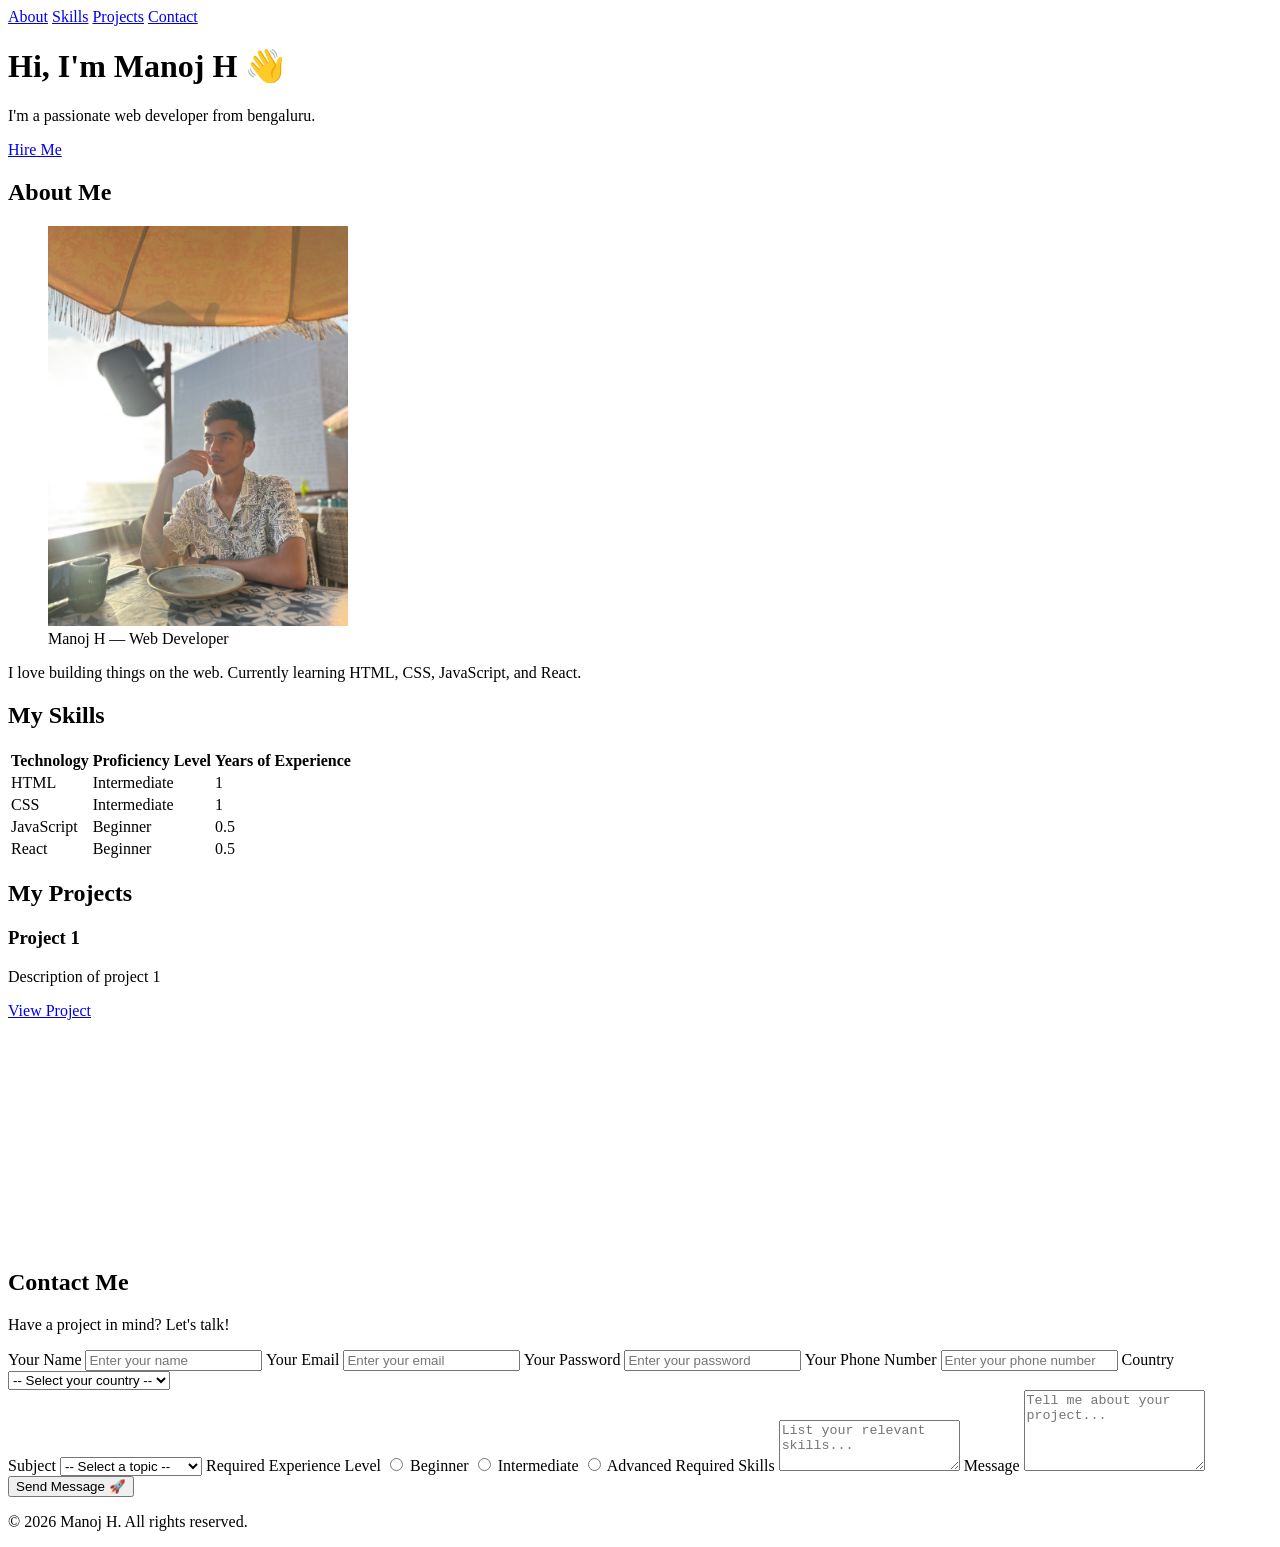
==== index.html @ 55c50599 "Day1_changes" ====
<!DOCTYPE html>
<html lang="en">
<head>
    <meta charset="UTF-8">
    <meta name="viewport" content="width=device-width, initial-scale=1.0">
    <!-- SEO Meta Tags -->
    <meta name="description" content="Full stack developer specializing in React, Node.js, and modern web technologies. Available for freelance projects and collaborations.">
    <meta name="keywords" content="Manoj, Portfolio, Web Developer, React, Node.js, JavaScript, HTML, CSS, Freelance Developer">
    <meta name="author" content="Manoj">
    <title>My Portfolio | Manoj</title>
    <!-- Open Graph Meta Tags for Social Media Sharing -->
    <meta property="og:title" content="My Portfolio | Manoj">
    <meta property="og:description" content="Full stack developer specializing in React, Node.js, and modern web technologies. Available for freelance projects and collaborations.">
    <meta property="og:image" content="Images/profile.jpg">
    <meta property="og:url" content="[Your Portfolio URL]">
    <meta property="og:type" content="website">
    <!-- Twitter Card Meta Tags -->
    <meta name="twitter:card" content="summary_large_image">
    <meta name="twitter:title" content="My Portfolio | Manoj">
    <meta name="twitter:description" content="Full stack developer specializing in React, Node.js, and modern web technologies. Available for freelance projects and collaborations.">
    <meta name="twitter:image" content="Images/profile.jpg">
    <!--Favicon-->
    <link rel="icon" type="image/png" href="Images/favicon.png" alt="Favicon">
    <title>My Portfolio | Manoj H </title>
</head>
<body> 
 
    <!-- NAVIGATION -->
    <nav>
        <a href="#about">About</a>
        <a href="#skills">Skills</a>
        <a href="#projects">Projects</a>
        <a href="#contact">Contact</a>
    </nav>
 
    <!-- HERO SECTION -->
    <header>
        <h1>Hi, I'm Manoj H 👋</h1>
        <p>I'm a passionate web developer from bengaluru.</p>
        <a href="#contact">Hire Me</a>
    </header>
 
    <!-- ABOUT SECTION -->
    <section id="about">
        <h2>About Me</h2>
        <figure class="profile-figure">
                    <img src="Images/port.jpg" alt="Manoj H profile photo" width="300">
                    <figcaption>Manoj H — Web Developer</figcaption>
                </figure>
        <p>I love building things on the web. Currently learning HTML, CSS,
           JavaScript, and React.</p>
    </section>
 
    <!-- SKILLS SECTION -->
    <section id="skills">
        <h2>My Skills</h2>
        <table>
    <thead>
        <tr>
            <th>Technology</th>
            <th>Proficiency Level</th>
            <th>Years of Experience</th>
        </tr>
    </thead>
    <tbody>
        <tr>
            <td>HTML</td>
            <td>Intermediate</td>
            <td>1</td>
        </tr>
 <tr>
            <td>CSS</td>
            <td>Intermediate</td>
            <td>1</td>
        </tr>
        <tr>
            <td>JavaScript</td>
            <td>Beginner</td>
            <td>0.5</td>
        </tr>
        <tr>
            <td>React</td>
            <td>Beginner</td>
            <td>0.5</td>
        </tr>
    </tbody>
</table>
    </section>
 
    <!-- PROJECTS SECTION -->
    <section id="projects">
        <h2>My Projects</h2>
        <div class="project-card">
            <h3>Project 1</h3>
            <p>Description of project 1</p>
            <a href="#">View Project</a>
        </div>
        <iframe width="400" height="225" src="https://www.youtube.com/embed/3LRZRSIh_KE?si=mD-ejigC3IXx15Uf" title="YouTube video player" frameborder="0" allow="accelerometer; autoplay; clipboard-write; encrypted-media; gyroscope; picture-in-picture; web-share" referrerpolicy="strict-origin-when-cross-origin" allowfullscreen></iframe>
    </section>
 
    <!-- CONTACT SECTION -->
    <section id="contact">
    <h2>Contact Me</h2>
    <p>Have a project in mind? Let's talk!</p>
 
    <section>
        <form action="#" method="POST">
            <label for="name">Your Name</label>
            <input type="text" id="name" name="name"
                   placeholder="Enter your name" required>
 
        <label for="email">Your Email</label>
        <input type="email" id="email" name="email"
               placeholder="Enter your email" required>
        <label for="password">Your Password</label>
        <input type="password" id="password" name="password" minlength="8"
               placeholder="Enter your password" required>
        <label for="phone">Your Phone Number</label>
        <input type="tel" id="phone" name="phone" minlength="10" maxlength="15"
               placeholder="Enter your phone number" required>
        <label for="country">Country</label>
        <select id="country" name="country" required>
            <option value="">-- Select your country --</option>
            <option value="india">India</option>
            <option value="usa">USA</option>
            <option value="uk">UK</option>
            <option value="canada">Canada</option>
            <option value="australia">Australia</option>
        </select>
        </section>
        
        <label for="subject">Subject</label>
        <select id="subject" name="subject">
            <option value="">-- Select a topic --</option>
            <option value="hire">I want to hire you</option>
            <option value="collab">I want to collaborate</option>
            <option value="other">Other</option>
        </select>
        <label for="experience">Required Experience Level</label>
        <label><input type="radio" name="experience" value="Beginner" required> Beginner</label>
        <label><input type="radio" name="experience" value="Intermediate" required> Intermediate</label>
        <label><input type="radio" name="experience" value="Advanced" required> Advanced</label>
        <label for="skills">Required Skills</label>
        <textarea id="skills" name="skills" rows="3"
                  placeholder="List your relevant skills..." required></textarea>
        <label for="message">Message</label>
        <textarea id="message" name="message" rows="5"
                  placeholder="Tell me about your project..." required></textarea>
 
       <button type="submit" aria-label="Submit button">Send Message 🚀</button>
    </form>
</section>
 
    <!-- FOOTER -->
    <footer>
        <p>&copy; 2026 Manoj H. All rights reserved.</p>
    </footer>
 
</body>
</html>
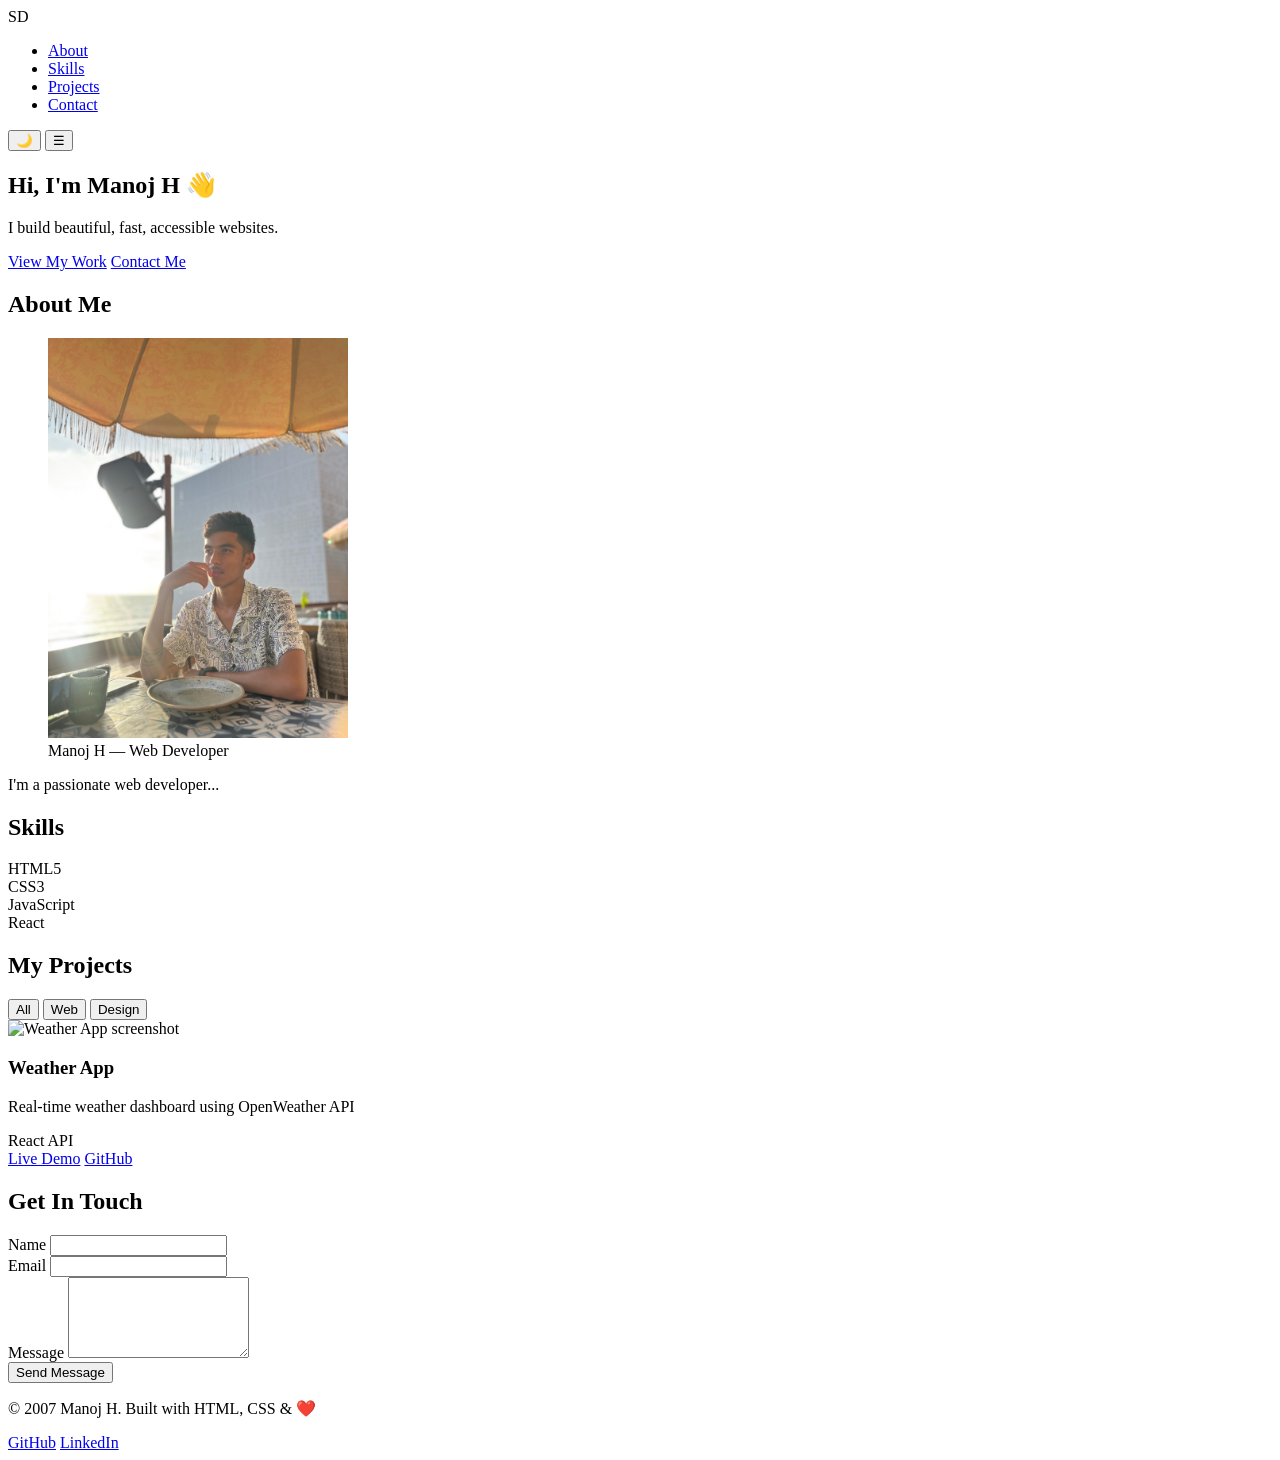
==== commit efe53255: "Day2_changes" ====
--- a/index.html
+++ b/index.html
@@ -3,158 +3,141 @@
 <head>
     <meta charset="UTF-8">
     <meta name="viewport" content="width=device-width, initial-scale=1.0">
-    <!-- SEO Meta Tags -->
-    <meta name="description" content="Full stack developer specializing in React, Node.js, and modern web technologies. Available for freelance projects and collaborations.">
-    <meta name="keywords" content="Manoj, Portfolio, Web Developer, React, Node.js, JavaScript, HTML, CSS, Freelance Developer">
-    <meta name="author" content="Manoj">
-    <title>My Portfolio | Manoj</title>
-    <!-- Open Graph Meta Tags for Social Media Sharing -->
-    <meta property="og:title" content="My Portfolio | Manoj">
-    <meta property="og:description" content="Full stack developer specializing in React, Node.js, and modern web technologies. Available for freelance projects and collaborations.">
-    <meta property="og:image" content="Images/profile.jpg">
-    <meta property="og:url" content="[Your Portfolio URL]">
-    <meta property="og:type" content="website">
-    <!-- Twitter Card Meta Tags -->
-    <meta name="twitter:card" content="summary_large_image">
-    <meta name="twitter:title" content="My Portfolio | Manoj">
-    <meta name="twitter:description" content="Full stack developer specializing in React, Node.js, and modern web technologies. Available for freelance projects and collaborations.">
-    <meta name="twitter:image" content="Images/profile.jpg">
-    <!--Favicon-->
-    <link rel="icon" type="image/png" href="Images/favicon.png" alt="Favicon">
-    <title>My Portfolio | Manoj H </title>
+    <title>Manoj H | Web Developer</title>
+    <meta name="description" content="Portfolio of Manoj H, web developer">
+    <meta property="og:title" content="Manoj H | Web Developer">
+    <meta property="og:image" content="preview.jpg">
+    <link rel="icon" href="favicon.ico">
+    <link rel="stylesheet" href="styles.css">  <!-- Ready for Day 5! -->
 </head>
-<body> 
+<body>
  
-    <!-- NAVIGATION -->
-    <nav>
-        <a href="#about">About</a>
-        <a href="#skills">Skills</a>
-        <a href="#projects">Projects</a>
-        <a href="#contact">Contact</a>
-    </nav>
- 
-    <!-- HERO SECTION -->
-    <header>
-        <h1>Hi, I'm Manoj H 👋</h1>
-        <p>I'm a passionate web developer from bengaluru.</p>
-        <a href="#contact">Hire Me</a>
+    <!-- HEADER + NAVIGATION -->
+    <header class="site-header">
+        <nav class="navbar">
+            <div class="logo">SD</div>
+            <ul class="nav-links">
+                <li><a href="#about">About</a></li>
+                <li><a href="#skills">Skills</a></li>
+                <li><a href="#projects">Projects</a></li>
+                <li><a href="#contact">Contact</a></li>
+            </ul>
+                            <!-- FOR DARK MODE -->
+            <button class="theme-toggle" aria-label="Toggle Dark Mode" title="Toggle Dark Mode">
+                🌙
+            </button>
+            <!-- Mobile Menu -->
+                <button
+                    class="menu-toggle"
+                    aria-label="Toggle Navigation"
+                    aria-expanded="false">
+                    ☰
+                </button>
+        </nav>
     </header>
  
-    <!-- ABOUT SECTION -->
-    <section id="about">
-        <h2>About Me</h2>
-        <figure class="profile-figure">
+    <!-- MAIN CONTENT -->
+    <main>
+ 
+        <!-- HERO SECTION -->
+        <section class="hero-section">
+            <h1>Hi, I'm <span class="highlight">Manoj H</span> 👋</h1>
+             <p class="tagline">I build beautiful, fast, accessible websites.</p>
+            <div class="hero-buttons">
+                <a href="#projects" class="btn btn-primary">View My Work</a>
+                <a href="#contact" class="btn btn-secondary">Contact Me</a>
+            </div>
+        </section>
+ 
+        <!-- ABOUT SECTION -->
+        <section id="about" class="about-section">
+            <h2>About Me</h2>
+            <div class="about-content">
+                <figure class="profile-figure">
                     <img src="Images/port.jpg" alt="Manoj H profile photo" width="300">
                     <figcaption>Manoj H — Web Developer</figcaption>
                 </figure>
-        <p>I love building things on the web. Currently learning HTML, CSS,
-           JavaScript, and React.</p>
-    </section>
+                <div class="about-text">
+                    <p>I'm a passionate web developer...</p>
+                </div>
+            </div>
+        </section>
  
-    <!-- SKILLS SECTION -->
-    <section id="skills">
-        <h2>My Skills</h2>
-        <table>
-    <thead>
-        <tr>
-            <th>Technology</th>
-            <th>Proficiency Level</th>
-            <th>Years of Experience</th>
-        </tr>
-    </thead>
-    <tbody>
-        <tr>
-            <td>HTML</td>
-            <td>Intermediate</td>
-            <td>1</td>
-        </tr>
- <tr>
-            <td>CSS</td>
-            <td>Intermediate</td>
-            <td>1</td>
-        </tr>
-        <tr>
-            <td>JavaScript</td>
-            <td>Beginner</td>
-            <td>0.5</td>
-        </tr>
-        <tr>
-            <td>React</td>
-            <td>Beginner</td>
-            <td>0.5</td>
-        </tr>
-    </tbody>
-</table>
-    </section>
+        <!-- SKILLS SECTION -->
+        <section id="skills" class="skills-section">
+            <h2>Skills</h2>
+            <div class="skills-grid">
+                <div class="skill-item" data-level="90">HTML5</div>
+                <div class="skill-item" data-level="80">CSS3</div>
+                <div class="skill-item" data-level="75">JavaScript</div>
+                <div class="skill-item" data-level="65">React</div>
+            </div>
+        </section>
  
-    <!-- PROJECTS SECTION -->
-    <section id="projects">
-        <h2>My Projects</h2>
-        <div class="project-card">
-            <h3>Project 1</h3>
-            <p>Description of project 1</p>
-            <a href="#">View Project</a>
-        </div>
-        <iframe width="400" height="225" src="https://www.youtube.com/embed/3LRZRSIh_KE?si=mD-ejigC3IXx15Uf" title="YouTube video player" frameborder="0" allow="accelerometer; autoplay; clipboard-write; encrypted-media; gyroscope; picture-in-picture; web-share" referrerpolicy="strict-origin-when-cross-origin" allowfullscreen></iframe>
-    </section>
+        <!-- PROJECTS SECTION -->
+        <section id="projects" class="projects-section">
+            <h2>My Projects</h2>
+            <div class= "project-filters">
+                <!--The data-filter attribute is what our JS will read-->
+                <button class="filter-btn active" data-filter="all">All</button>
+                <button class="filter-btn active" data-filter="web">Web</button>
+                <button class="filter-btn active" data-filter="design">Design</button>
+            </div>
+            <div class="projects-grid">
+                <article class="project-card" data-category="web">
+                    <img src="project1.jpg" alt="Weather App screenshot">
+                    <div class="project-card-body">
+                        <h3>Weather App</h3>
+                    <p>Real-time weather dashboard using OpenWeather API</p>
+                    <div class="project-tags">
+                        <span class="tag">React</span>
+                        <span class="tag">API</span>
+                    </div>
+                    <a href="#" class="btn">Live Demo</a>
+                    <a href="#" class="btn">GitHub</a>
+                    </div>
+                </article>                
+            </div>
+        </section>
  
-    <!-- CONTACT SECTION -->
-    <section id="contact">
-    <h2>Contact Me</h2>
-    <p>Have a project in mind? Let's talk!</p>
+        <!-- CONTACT SECTION -->
+        <section id="contact" class="contact-section">
+            <h2>Get In Touch</h2>
+            <form id="contact-form" action="#" method="POST" novalidate>
+                <div class="form-group">
+                    <label for="name">Name</label>
+                    <input type="text" id="name" name="name" required>
+                </div>
+                <div class="form-group">
+                    <label for="email">Email</label>
+                    <input type="email" id="email" name="email" required>
+                </div>
+                <div class="form-group">
+                    <label for="message">Message</label>
+                    <textarea id="message" name="message" rows="5" required></textarea>
+                </div>
+                <button type="submit" class="btn btn-primary">Send Message</button>
+            </form>
+        </section>
  
-    <section>
-        <form action="#" method="POST">
-            <label for="name">Your Name</label>
-            <input type="text" id="name" name="name"
-                   placeholder="Enter your name" required>
- 
-        <label for="email">Your Email</label>
-        <input type="email" id="email" name="email"
-               placeholder="Enter your email" required>
-        <label for="password">Your Password</label>
-        <input type="password" id="password" name="password" minlength="8"
-               placeholder="Enter your password" required>
-        <label for="phone">Your Phone Number</label>
-        <input type="tel" id="phone" name="phone" minlength="10" maxlength="15"
-               placeholder="Enter your phone number" required>
-        <label for="country">Country</label>
-        <select id="country" name="country" required>
-            <option value="">-- Select your country --</option>
-            <option value="india">India</option>
-            <option value="usa">USA</option>
-            <option value="uk">UK</option>
-            <option value="canada">Canada</option>
-            <option value="australia">Australia</option>
-        </select>
-        </section>
-        
-        <label for="subject">Subject</label>
-        <select id="subject" name="subject">
-            <option value="">-- Select a topic --</option>
-            <option value="hire">I want to hire you</option>
-            <option value="collab">I want to collaborate</option>
-            <option value="other">Other</option>
-        </select>
-        <label for="experience">Required Experience Level</label>
-        <label><input type="radio" name="experience" value="Beginner" required> Beginner</label>
-        <label><input type="radio" name="experience" value="Intermediate" required> Intermediate</label>
-        <label><input type="radio" name="experience" value="Advanced" required> Advanced</label>
-        <label for="skills">Required Skills</label>
-        <textarea id="skills" name="skills" rows="3"
-                  placeholder="List your relevant skills..." required></textarea>
-        <label for="message">Message</label>
-        <textarea id="message" name="message" rows="5"
-                  placeholder="Tell me about your project..." required></textarea>
- 
-       <button type="submit" aria-label="Submit button">Send Message 🚀</button>
-    </form>
-</section>
+    </main>
  
     <!-- FOOTER -->
-    <footer>
-        <p>&copy; 2026 Manoj H. All rights reserved.</p>
-    </footer>
+  <footer class="site-footer">
+    <p>
+        &copy; <span class="footer-year">2007</span> Manoj H.
+        Built with HTML, CSS & ❤️
+    </p>
  
+    <nav aria-label="Social links">
+        <a href="https://github.com/johndoe" target="_blank">GitHub</a>
+        <a href="https://linkedin.com/in/johndoe" target="_blank">LinkedIn</a>
+    </nav>
+ </footer>
+ 
+    <!-- JavaScript will go here from Day 8! -->
+    <script src="script.js"></script>
 </body>
-</html>+</html>
+ 
+ 
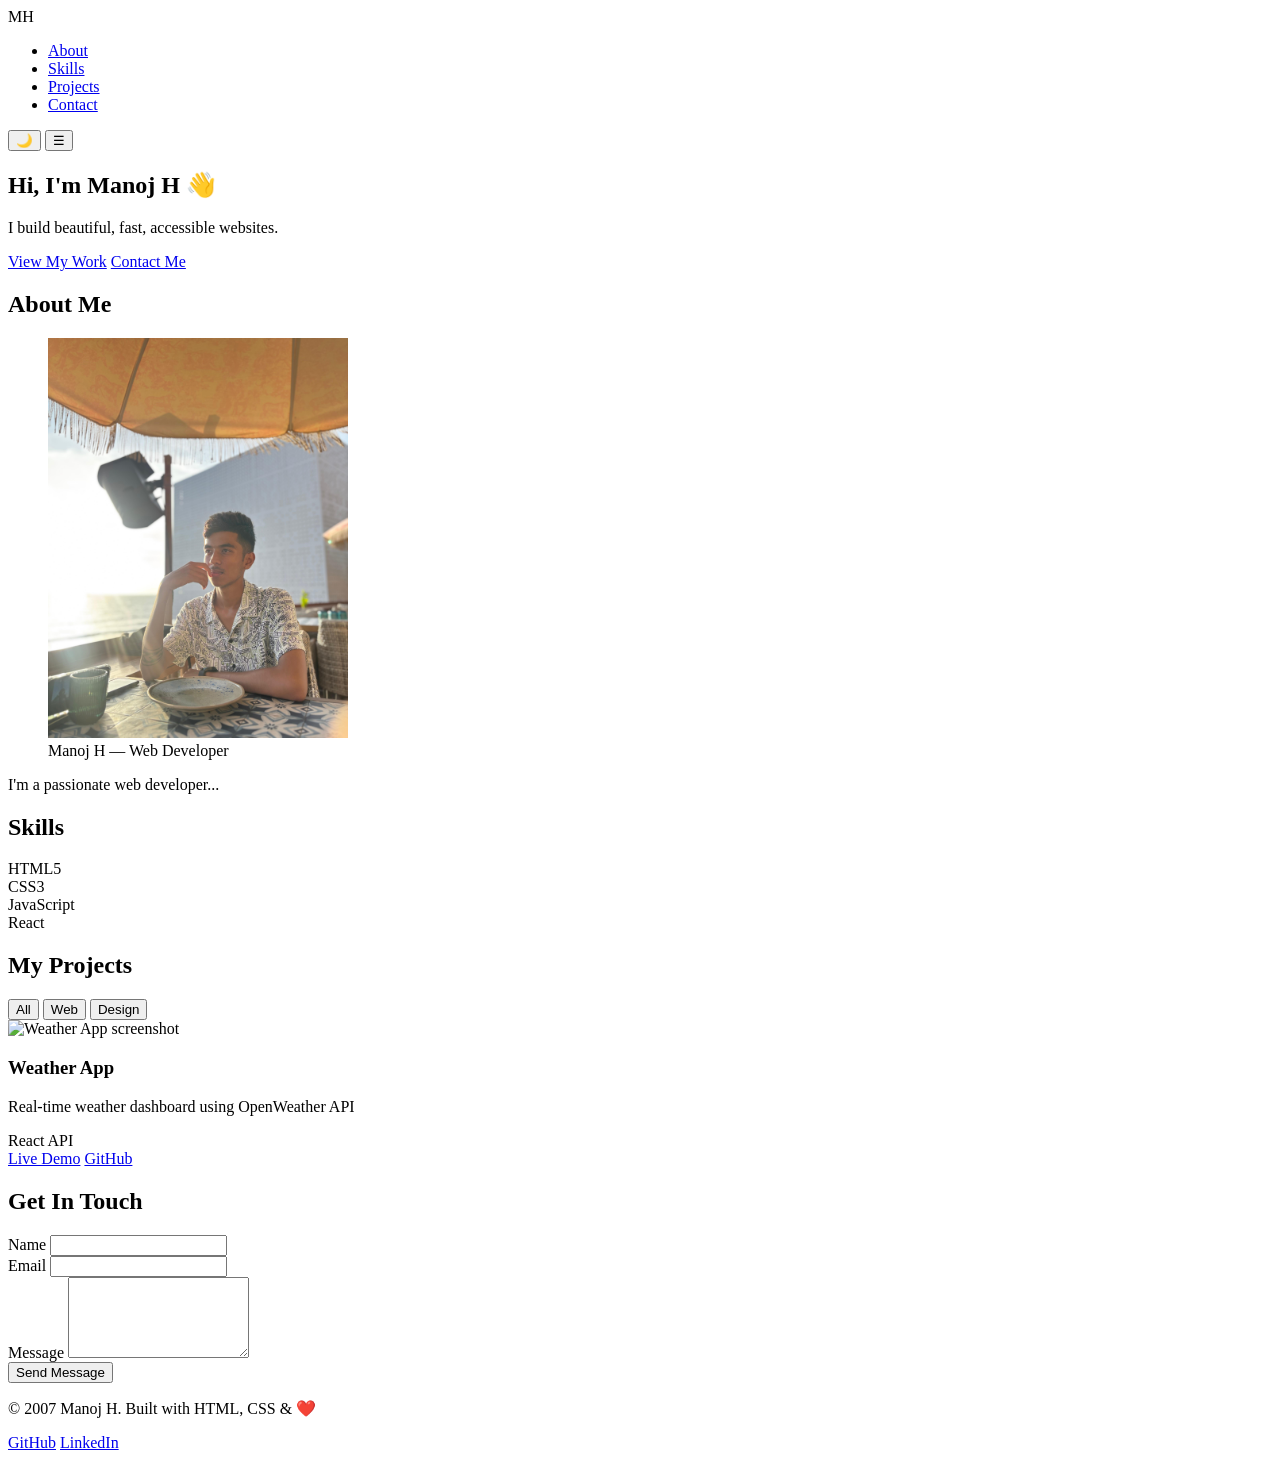
==== commit 5d75b538: "Day3_changes" ====
--- a/index.html
+++ b/index.html
@@ -15,7 +15,7 @@
     <!-- HEADER + NAVIGATION -->
     <header class="site-header">
         <nav class="navbar">
-            <div class="logo">SD</div>
+            <div class="logo">MH</div>
             <ul class="nav-links">
                 <li><a href="#about">About</a></li>
                 <li><a href="#skills">Skills</a></li>
@@ -130,8 +130,8 @@
     </p>
  
     <nav aria-label="Social links">
-        <a href="https://github.com/johndoe" target="_blank">GitHub</a>
-        <a href="https://linkedin.com/in/johndoe" target="_blank">LinkedIn</a>
+        <a href="https://github.com/manoj18-sys/Portfolio_web_manoj26" target="_blank">GitHub</a>
+        <a href="https://www.linkedin.com/in/manoj-h-1651bb371?utm_source=share_via&utm_content=profile&utm_medium=member_android" target="_blank">LinkedIn</a>
     </nav>
  </footer>
  
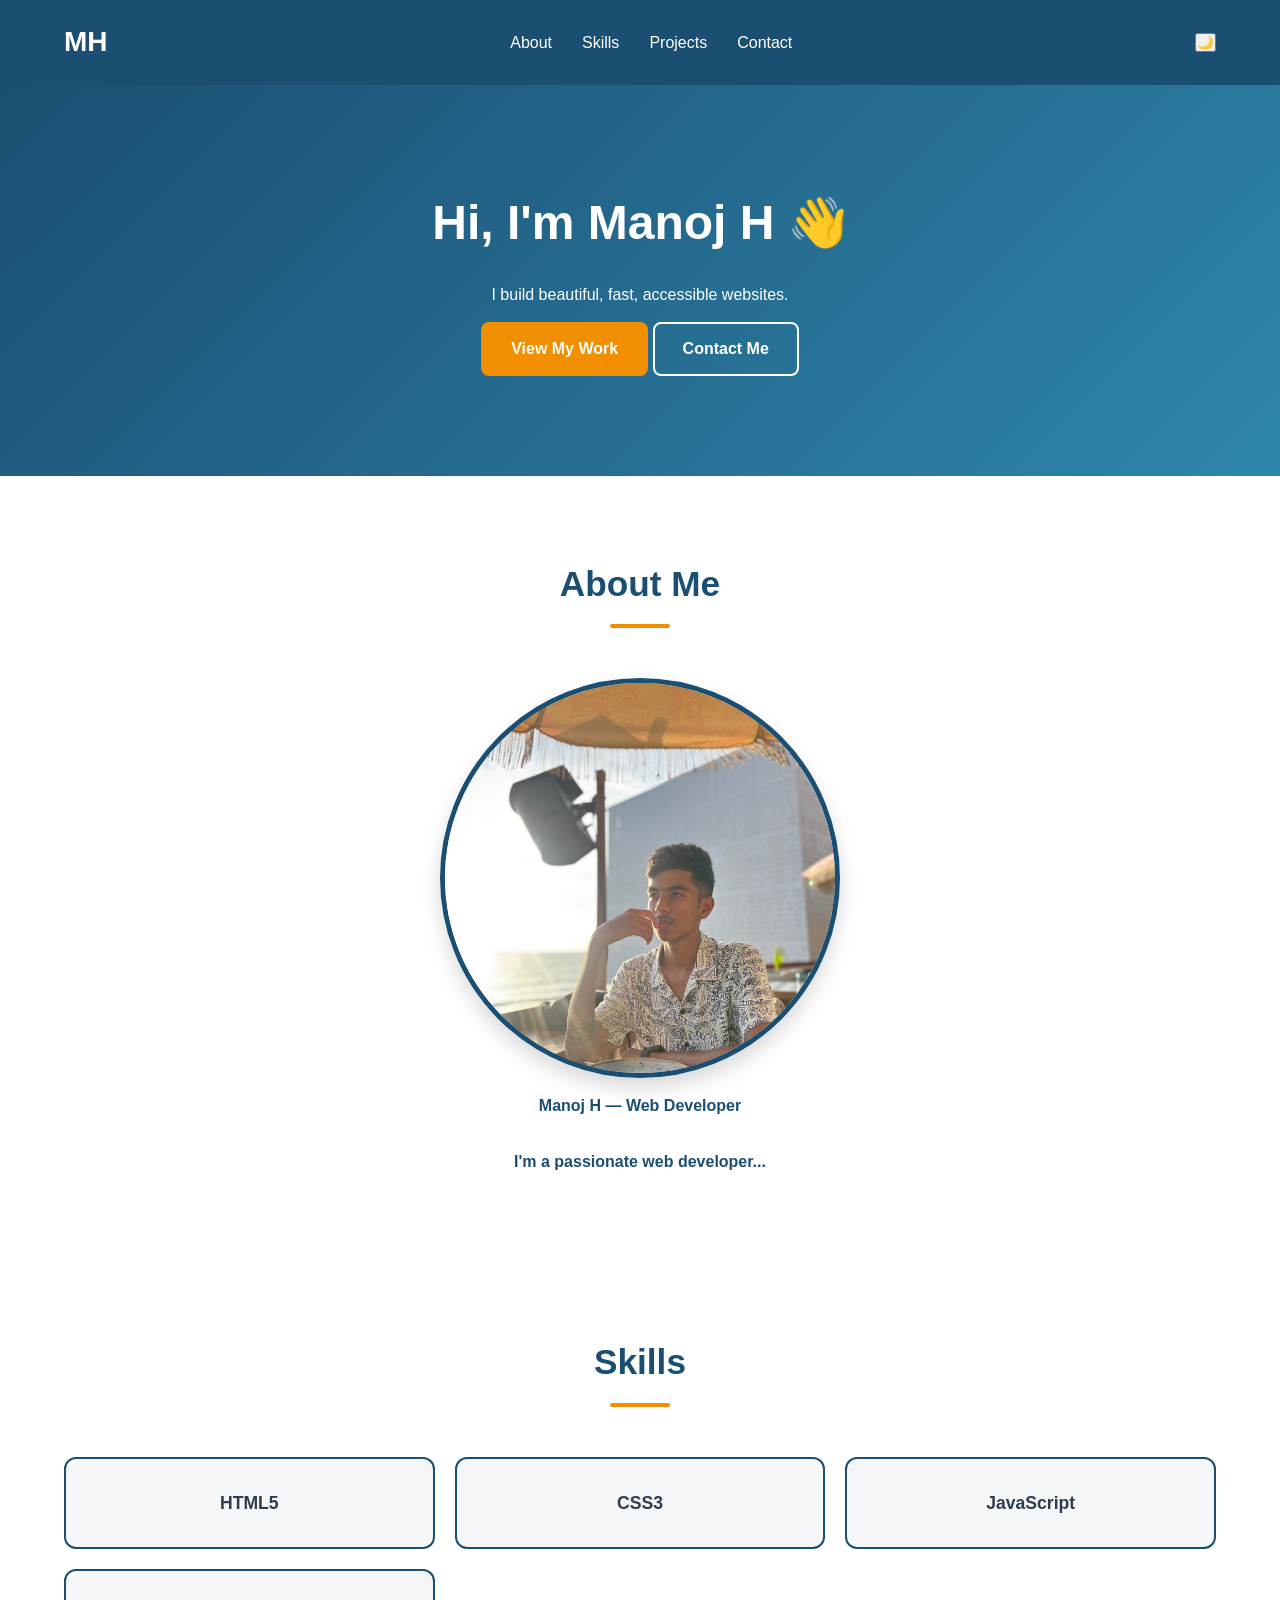
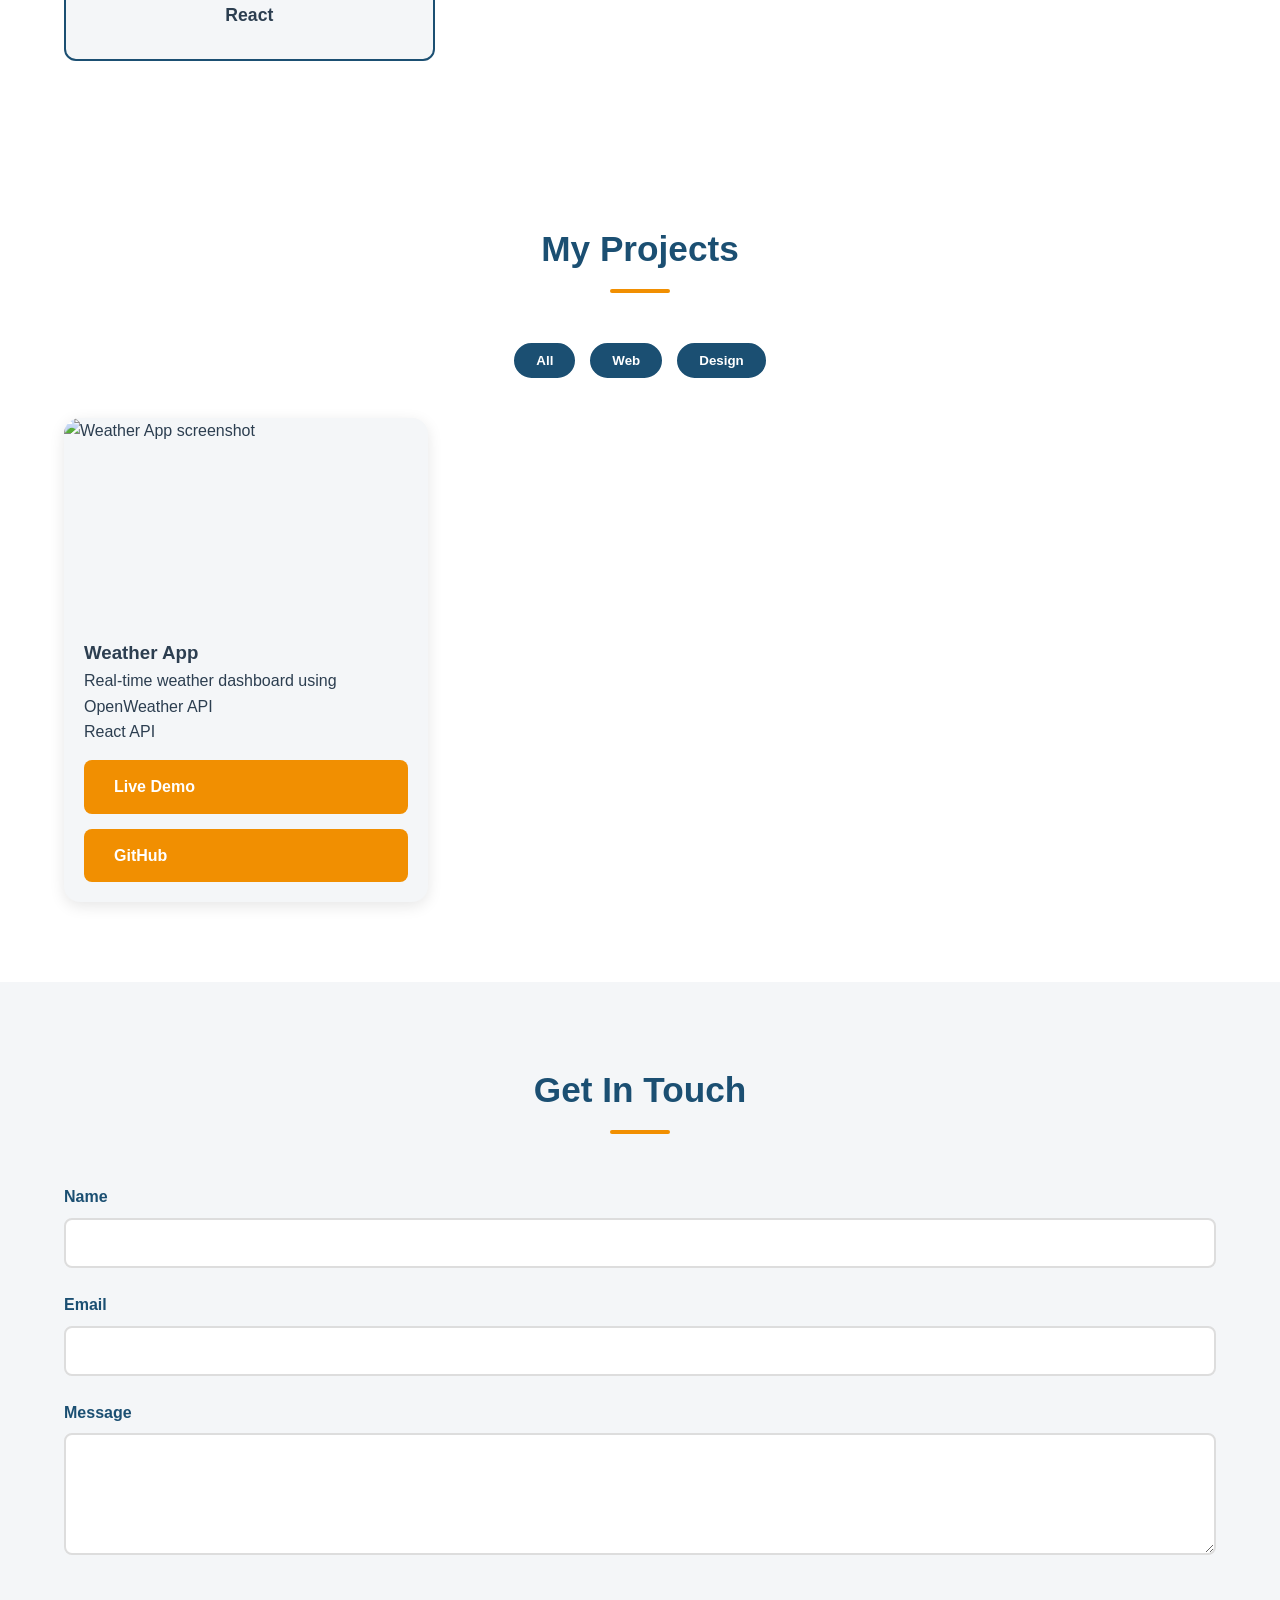
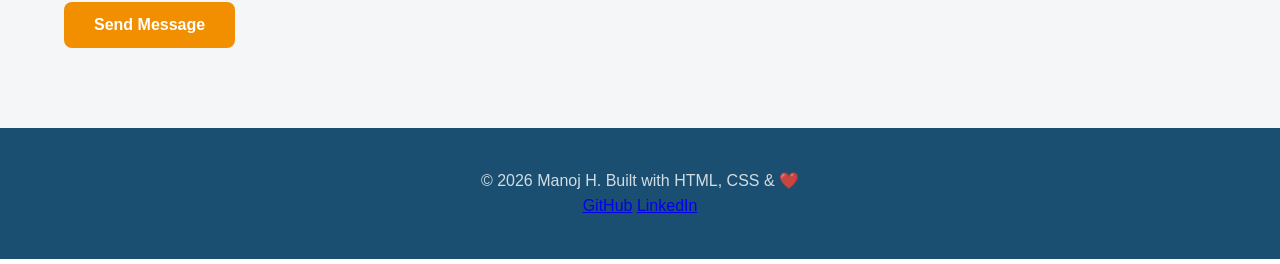
==== commit fe5c0876: "Day6_changes" ====
--- a/index.html
+++ b/index.html
@@ -7,7 +7,7 @@
     <meta name="description" content="Portfolio of Manoj H, web developer">
     <meta property="og:title" content="Manoj H | Web Developer">
     <meta property="og:image" content="preview.jpg">
-    <link rel="icon" href="favicon.ico">
+    <link rel="icon" href="favicon.icon">
     <link rel="stylesheet" href="styles.css">  <!-- Ready for Day 5! -->
 </head>
 <body>
@@ -54,7 +54,7 @@
             <h2>About Me</h2>
             <div class="about-content">
                 <figure class="profile-figure">
-                    <img src="Images/port.jpg" alt="Manoj H profile photo" width="300">
+                    <img src="Images/port.jpg" alt="Manoj H profile photo" width="400">
                     <figcaption>Manoj H — Web Developer</figcaption>
                 </figure>
                 <div class="about-text">
@@ -93,8 +93,8 @@
                         <span class="tag">React</span>
                         <span class="tag">API</span>
                     </div>
-                    <a href="#" class="btn">Live Demo</a>
-                    <a href="#" class="btn">GitHub</a>
+                    <a href="#" class="btn btn-primary">Live Demo</a>
+                    <a href="#" class="btn btn-primary">GitHub</a>
                     </div>
                 </article>                
             </div>
@@ -125,7 +125,7 @@
     <!-- FOOTER -->
   <footer class="site-footer">
     <p>
-        &copy; <span class="footer-year">2007</span> Manoj H.
+        &copy; <span class="footer-year">2026</span> Manoj H.
         Built with HTML, CSS & ❤️
     </p>
  
--- a/styles.css
+++ b/styles.css
@@ -0,0 +1,341 @@
+/* styles.css - Start styling your potfolio website here */
+/* === RESET & BASE === */
+*{
+    margin: 0;
+    padding: 0;
+    box-sizing: border-box;
+}
+/* CSS Custom Properties (variables) - DRY Principle */
+:root {
+    --primary: #1B4F72;
+    --accent: #F18F01;
+    --text: #2C3E50;
+    --light: #F4F6F8;
+    --white: #FFFFFF;
+    --font-main: 'Segoe UI', Tahoma, Geneva, Verdana, sans-serif;
+
+}
+body {
+    font-family: var(--font-main);
+    color: var(--text);
+    line-height: 1.6;
+    background-color: var(--white);
+}
+/* NAVIGATION */
+.site-header{
+    position: sticky;
+    top: 0;
+    z-index: 1000;
+    background: var(--primary);
+    transition: background 0.3s ease, box-shadow 0.3s ease; /*Day 9*/
+}
+.navbar {
+    display: flex;
+    justify-content: space-between;
+    align-items: center;
+    padding: 20px 5%;
+   
+}
+.logo{
+    font-size: 28px;
+    font-weight: bold;
+    color: var(--white);
+}
+.nav-links {
+    list-style: none;
+    display: flex;
+    gap: 30px;
+}
+.nav-links a {
+    color: var(--white);
+    text-decoration: none;
+    font-weight: 500;
+    transition: color 0.3s;
+}
+.nav-links a:hover {
+    color: var(--accent);
+
+}
+.nav-links a.active{
+    color: var(--accent);
+    font-weight: bold;
+    border-bottom: 2px solid var(--accent);
+}
+/* === BUTTON STYLES === */
+.btn{
+    display: inline-block;
+    padding: 12px 28px;
+    border-radius: 8px;
+    text-decoration: none;
+    font-weight: 600;
+    font-size: 1rem;
+    cursor: pointer;
+    border: 2px solid transparent;
+    transition: all 0.3s ease;
+    margin-top: 15px;
+      
+}
+.btn-primary{
+    background: var(--accent);
+    color: var(--white);
+    
+}
+.btn-primary:hover{
+    background: transparent;
+    color: var(--accent);
+    border-color: var(--accent);
+}
+.btn-secondary{
+    background: transparent;
+    color: var(--white);
+    border-color: var(--white);
+}
+.btn-secondary:hover{
+    background: var(--white);
+    color: var(--primary);
+}
+.project-filters{
+    display: flex;
+    justify-content: center;
+    gap: 15px;
+    margin-bottom: 30px;
+}
+.filter-btn{
+    padding: 8px 20px;
+    background: transparent;
+    border: 2px solid var(--primary);
+    color: var(--primary);
+    border-radius: 25px;
+    cursor: pointer;
+    font-weight: 600;
+    transition: all 0.3s ease;
+}
+.filter-btn:hover,
+.filter-btn.active{
+    background: var(--primary);
+    color: var(--white);
+
+}
+/* === SECTION STYLES === */
+section{
+    padding: 80px 5%;
+}
+section h2{
+    text-align: center;
+    font-size: 2.2rem;
+    margin-bottom: 50px;
+    color: var(--primary);
+}
+
+section h2::after{
+    content: '';
+    display: block;
+    width: 60px;
+    height: 4px;
+    background: var(--accent);
+    margin: 12px auto 0;
+    border-radius: 2px;
+}
+
+/* HERO SECTION */
+.hero-section {
+    text-align: center;
+    background: linear-gradient(135deg, var(--primary), #2E86AB);
+    color: var(--white);
+    padding: 100px 5%;
+}
+.hero-section h1 {
+    font-size: 3rem;
+    margin-bottom: 20px;
+
+}
+/* === ABOUT SECTION === */
+.about-content{
+    display: flex;
+    flex-direction: column;
+    align-items: center;
+    justify-content: center;
+    gap:30px;
+    max-width: 1000px;
+    margin: 0 auto;
+    text-align: center;
+}
+.profile-figure{
+    display: flex;
+    flex-direction: column;
+    align-items: center;
+    text-align: center;
+   
+}
+.profile-figure img{
+   aspect-ratio: 1/1;
+    object-fit: cover;
+    border-radius: 50%;
+    border: 5px solid var(--primary);
+    box-shadow: 0 10px 20px rgba(0,0,0,0.15);
+    transition: transform 0.3s ease;
+}
+
+.profile-figure img:hover{
+    transform: scale(1.05); /* Slight zoom effect on hover */
+}
+figcaption{
+    margin-top: 15px;
+    font-weight: bold;
+    color: var(--primary);
+}
+
+.about-text{
+    max-width: 700px;
+    text-align: center;
+    font-weight: bold;
+    color: var(--primary);
+    
+}
+/* SKILLS SECTION */
+.skills-grid{
+    display:grid;
+    grid-template-columns: repeat(auto-fill,minmax(300px,1fr));
+    gap: 20px;
+    margin-top: 40px;
+    justify-items: space-between;
+}
+.skill-item{
+    background: var(--light);
+    border: 2px solid var(--primary);
+    border-radius: 12px;
+    padding: 30px 20px;
+    text-align: center;
+    font-weight: bold;
+    font-size: 1.1rem;
+    transition: transform 0.3s, box-shadow 0.3s;
+}
+.skill-item:hover{
+    transform: translateY(-5px);
+    box-shadow: 0 10px 30px rgba(0,0,0,0.15);
+}
+/* PROJECTS SECTION */
+.projects-grid{
+    display:grid;
+    grid-template-columns: repeat(auto-fill,minmax(300px,1fr));
+    gap: 30px;
+    margin-top: 40px;
+}
+.project-card{
+    background: var(--light);
+    border-radius: 16px;
+    overflow: hidden;
+    box-shadow: 0 4px 15px rgba(0,0,0,0.1);
+    transition: transform 0.3s, box-shadow 0.3s;
+    display: flex;
+    flex-direction: column;
+}
+.project-card:hover{
+    transform: translateY(-8px);
+    box-shadow: 0 15px 40px rgba(0,0,0,0.2);
+}
+.project-card img{
+    width: 100%;
+    height:200px;
+    object-fit: cover;
+}
+.project-card-body{
+  padding: 20px;
+  flex: 1;
+  display: flex;
+  flex-direction: column;
+}
+/* === CONTACT FORM === */
+.contact-section{
+    background: var(--light);
+}
+
+.form-group{
+    margin-bottom: 24px;
+}
+
+.form-group label{
+    display: block;
+    margin-bottom: 8px;
+    font-weight: 600;
+    color: var(--primary);
+}
+
+.form-group input,
+.form-group textarea,
+.form-select{
+    width: 100%;
+    padding: 14px 16px;
+    border: 2px solid #DDD;
+    border-radius: 8px;
+    font-size: 1rem;
+    transition: border-color 0.3s;
+}
+.form-group input:focus,
+.form-group textarea:focus,
+.form-group .form-select:focus{
+    border-color: var(--primary);
+    outline: none;
+    box-shadow: 0 0 0 3px rgba(27, 79, 114, 0.2);
+}
+/* === FOOTER === */
+.site-footer{
+    background: var(--primary);
+    color: rgba(255, 255, 255, 0.8);
+    text-align: center;
+    padding: 40px 5%;
+}
+/* === RESPONSIVE === */
+@media (max-width: 768px){
+    .hero-section h1 {font-size: 2rem;}
+    .projects-grid {grid-template-columns: 1fr;}
+}
+/* CSS ADDED FOR MENU TOGGLE */
+/* === MOBILE NAVIGATION ==== */
+.menu-toggle{
+    display: none;
+    background: none;
+    border: none;
+    color: #fff;
+    font-size: 30px;
+    cursor: pointer;
+
+}
+@media (max-width:768px){
+    .menu-toggle{
+        display:block;
+    }
+    .nav-links{
+        display:none;
+        position:absolute;
+        top:70px;
+        left:0;
+        width:100%;
+        background:#1B4F72;
+        flex-direction:column;
+        text-align:center;
+        padding:20px 0;
+        gap:20px;
+    }
+.nav-links.open{
+        display:flex;
+
+    }
+}
+.site-header.scrolled{
+    box-shadow: 0 2px 20px rgba(0, 0, 0, 0.2);
+}
+/* === ANIMATIONS === */
+@keyframes fadeInUp{
+    from { opacity: 0; transform: translateY(30px); }
+    to { opacity: 1; transform: translateY(0); }
+}
+.hero-section h1{
+    animation: fadeInUp 0.8s ease 0.2s both;
+}
+.tagline{
+    animation: fadeInUp 0.8s ease 0.4s both;
+}
+.hero-buttons{
+    animation: fadeInUp 0.8s ease 0.6s both;
+}
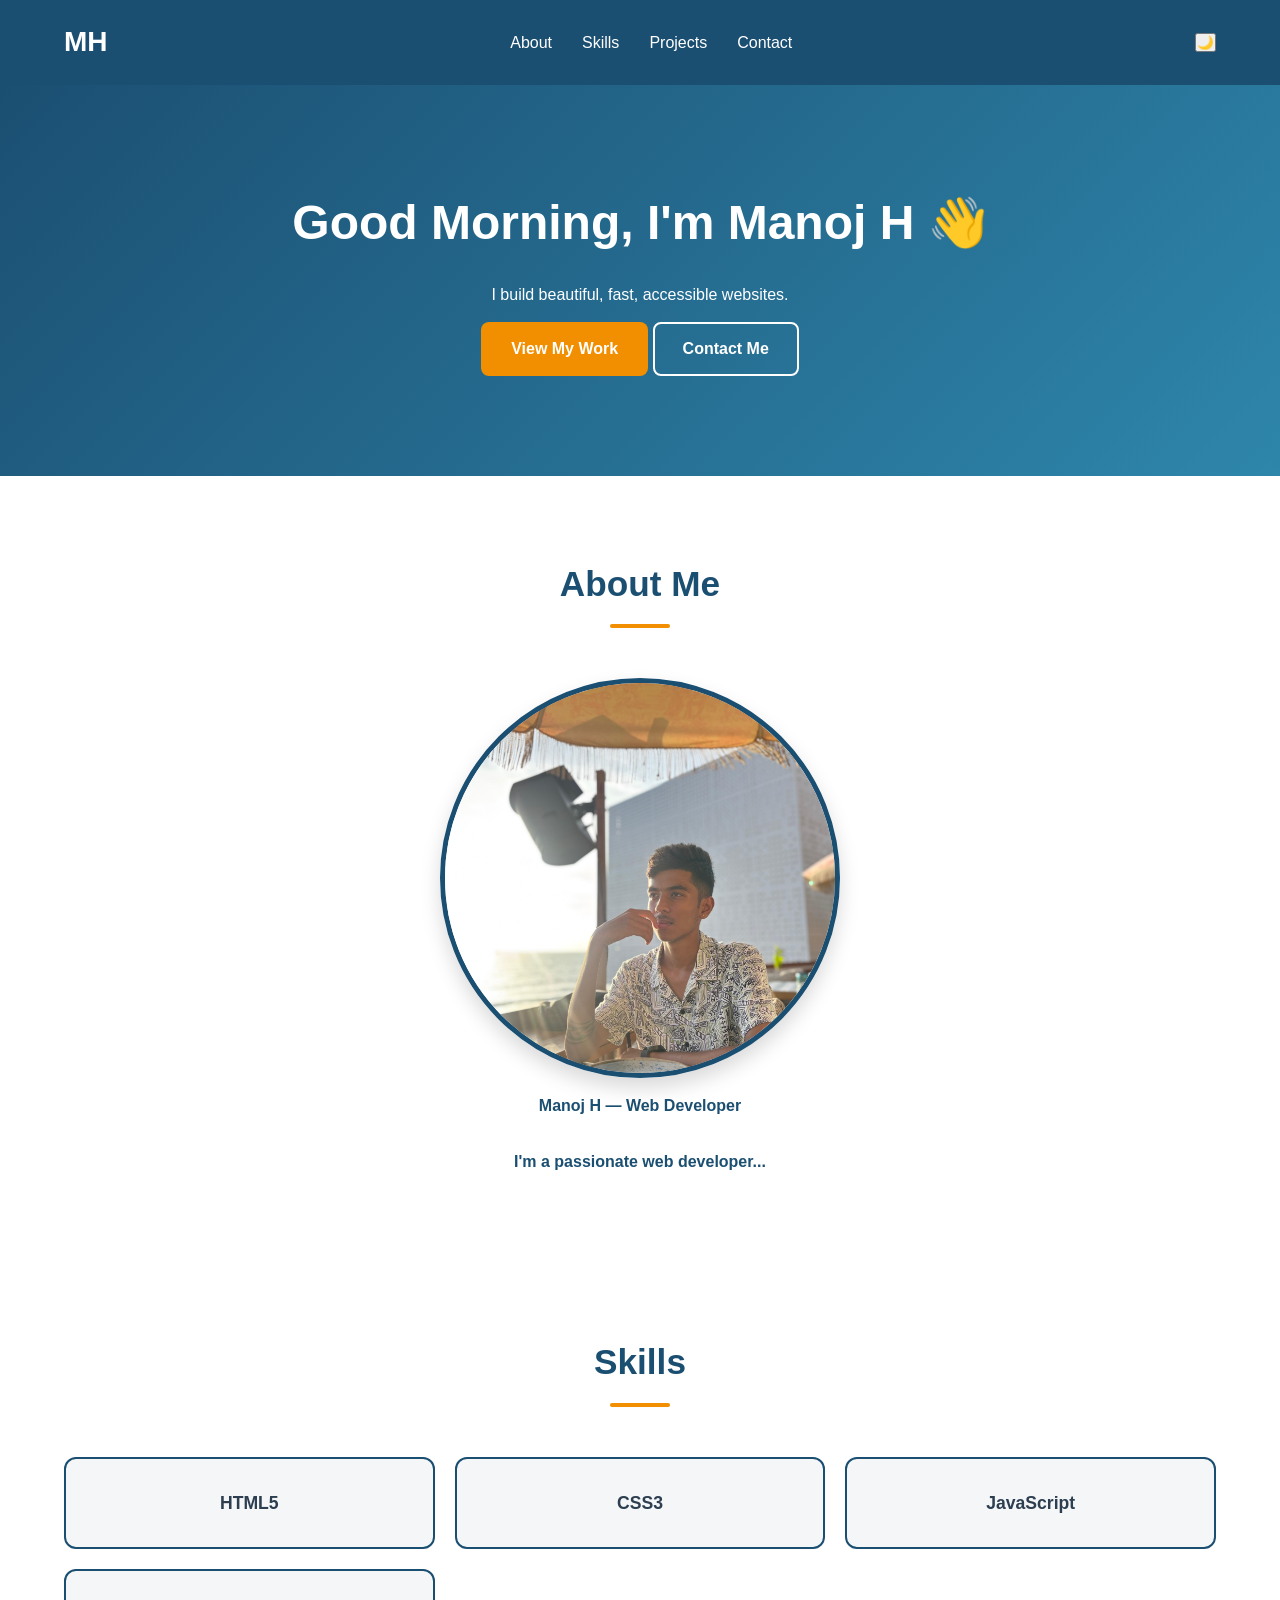
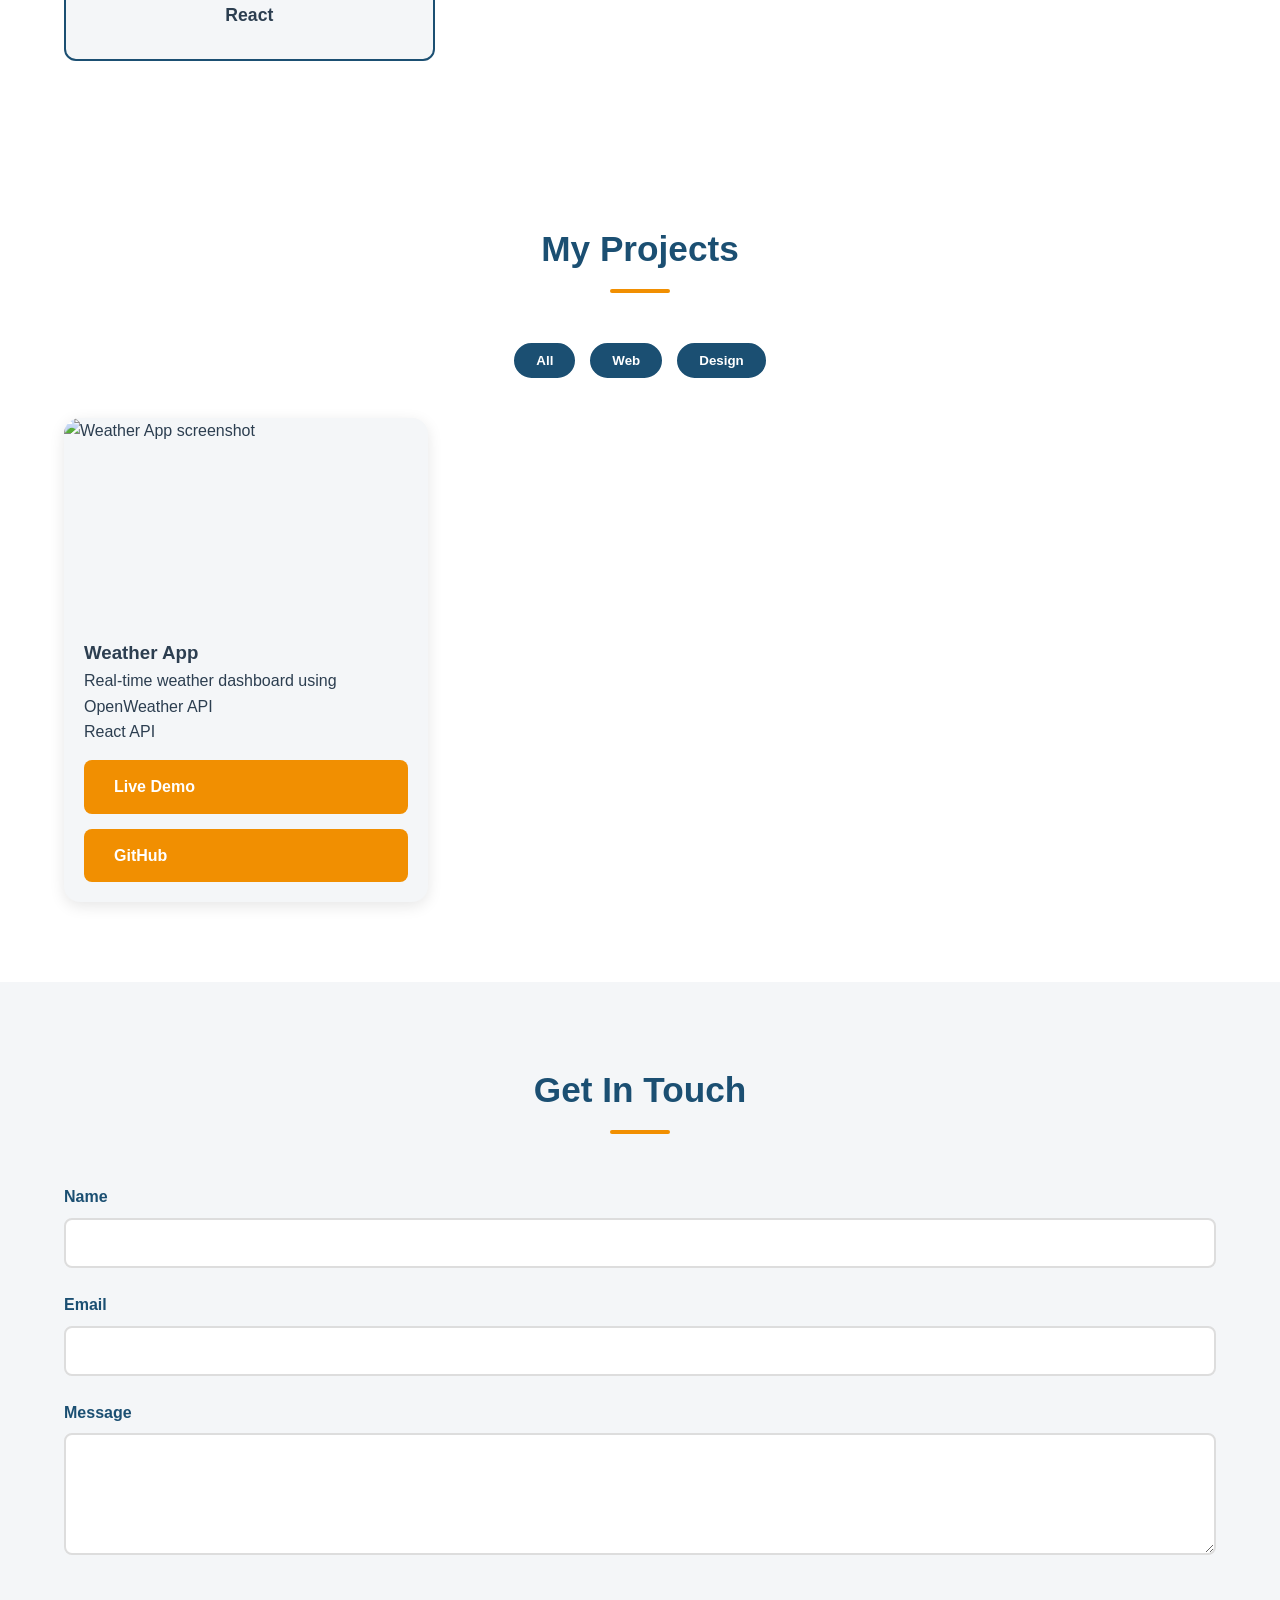
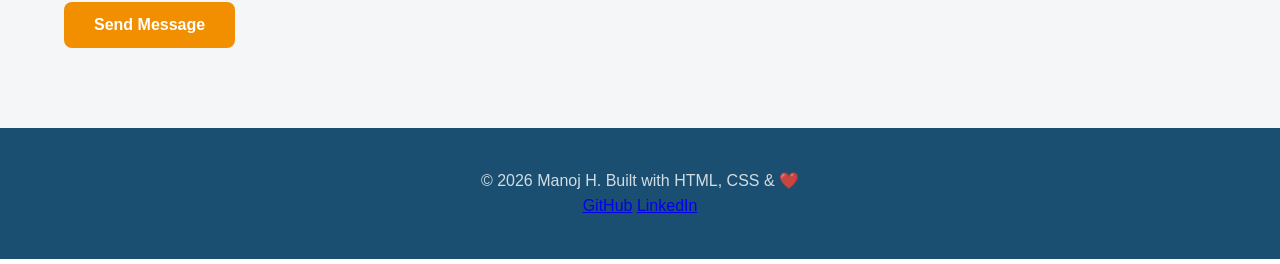
==== commit 6e84e92d: "Day8__changes" ====
--- a/index.html
+++ b/index.html
@@ -7,8 +7,8 @@
     <meta name="description" content="Portfolio of Manoj H, web developer">
     <meta property="og:title" content="Manoj H | Web Developer">
     <meta property="og:image" content="preview.jpg">
-    <link rel="icon" href="favicon.icon">
     <link rel="stylesheet" href="styles.css">  <!-- Ready for Day 5! -->
+    <link rel="icon" href="favicon.ico">
 </head>
 <body>
  
@@ -85,7 +85,7 @@
             </div>
             <div class="projects-grid">
                 <article class="project-card" data-category="web">
-                    <img src="project1.jpg" alt="Weather App screenshot">
+                    <img src="#.jpg" alt="Weather App screenshot">
                     <div class="project-card-body">
                         <h3>Weather App</h3>
                     <p>Real-time weather dashboard using OpenWeather API</p>
@@ -138,6 +138,4 @@
     <!-- JavaScript will go here from Day 8! -->
     <script src="script.js"></script>
 </body>
-</html>
- 
- +</html>
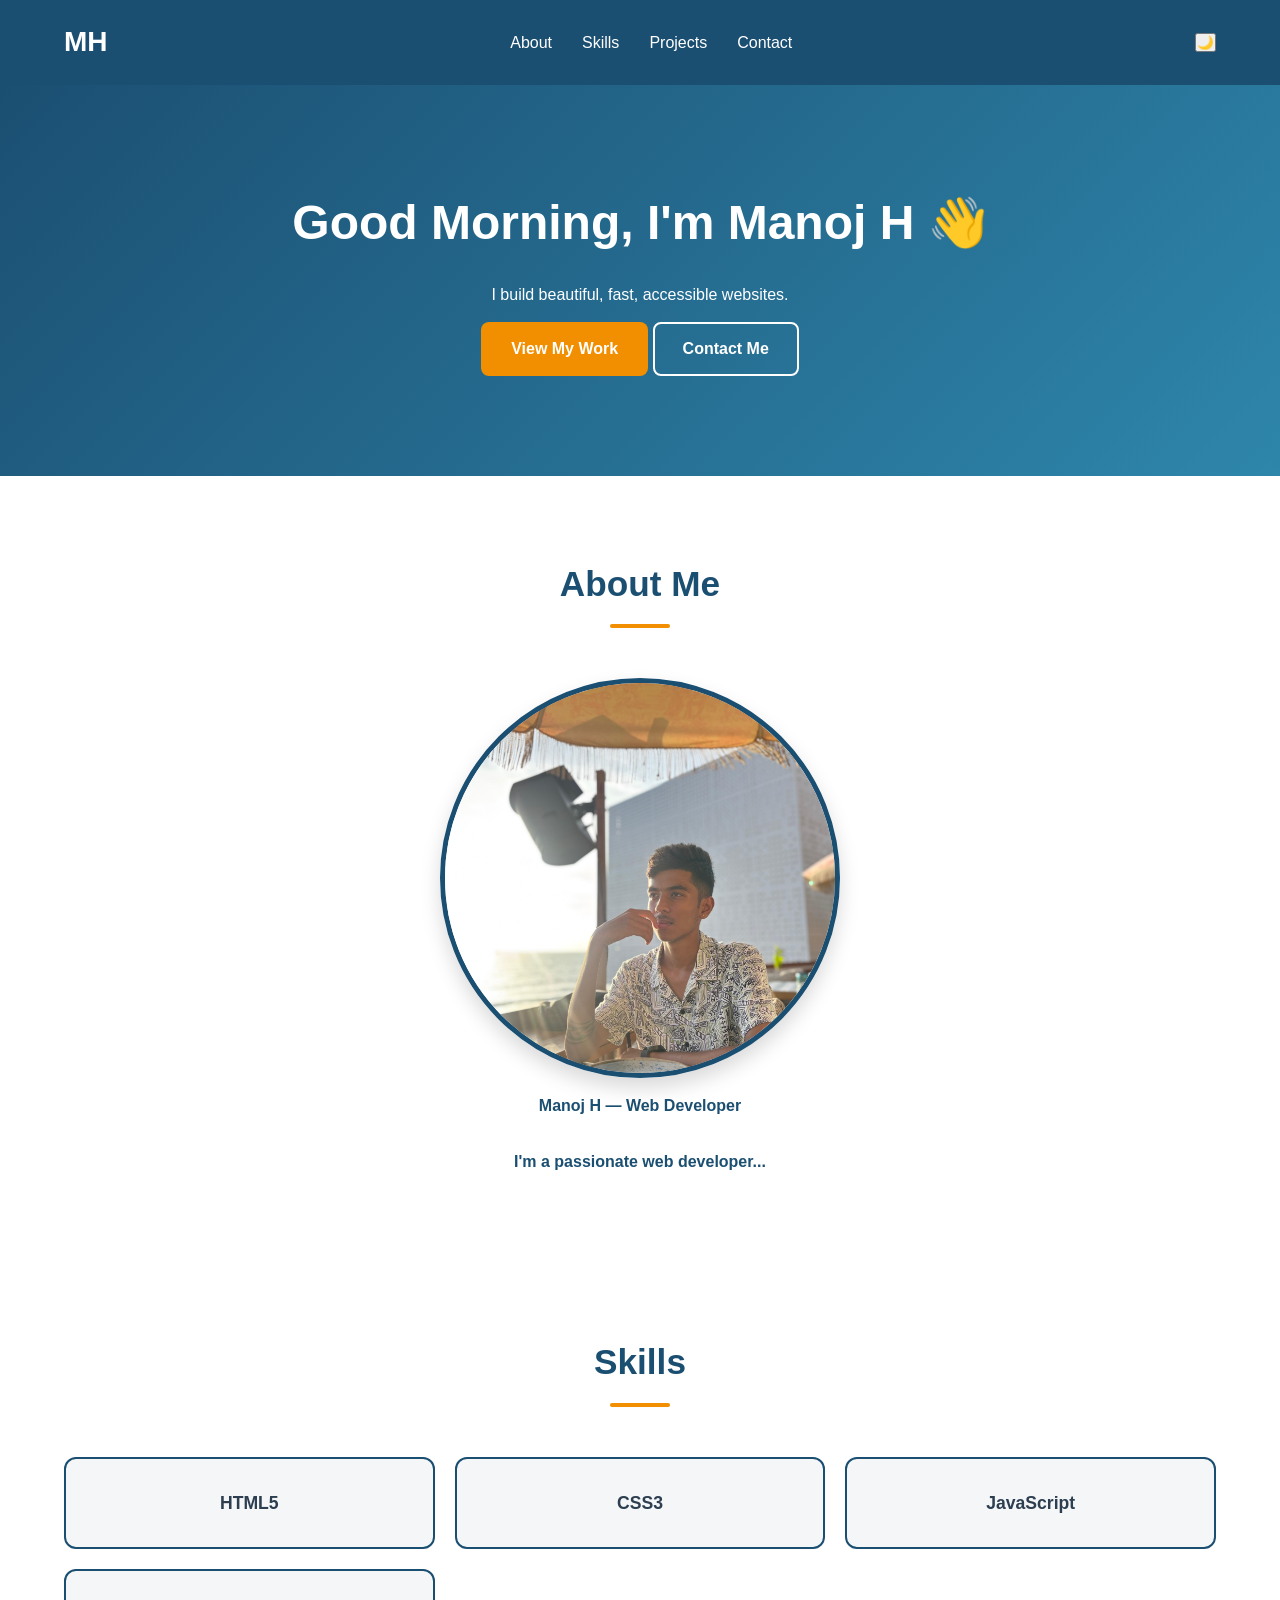
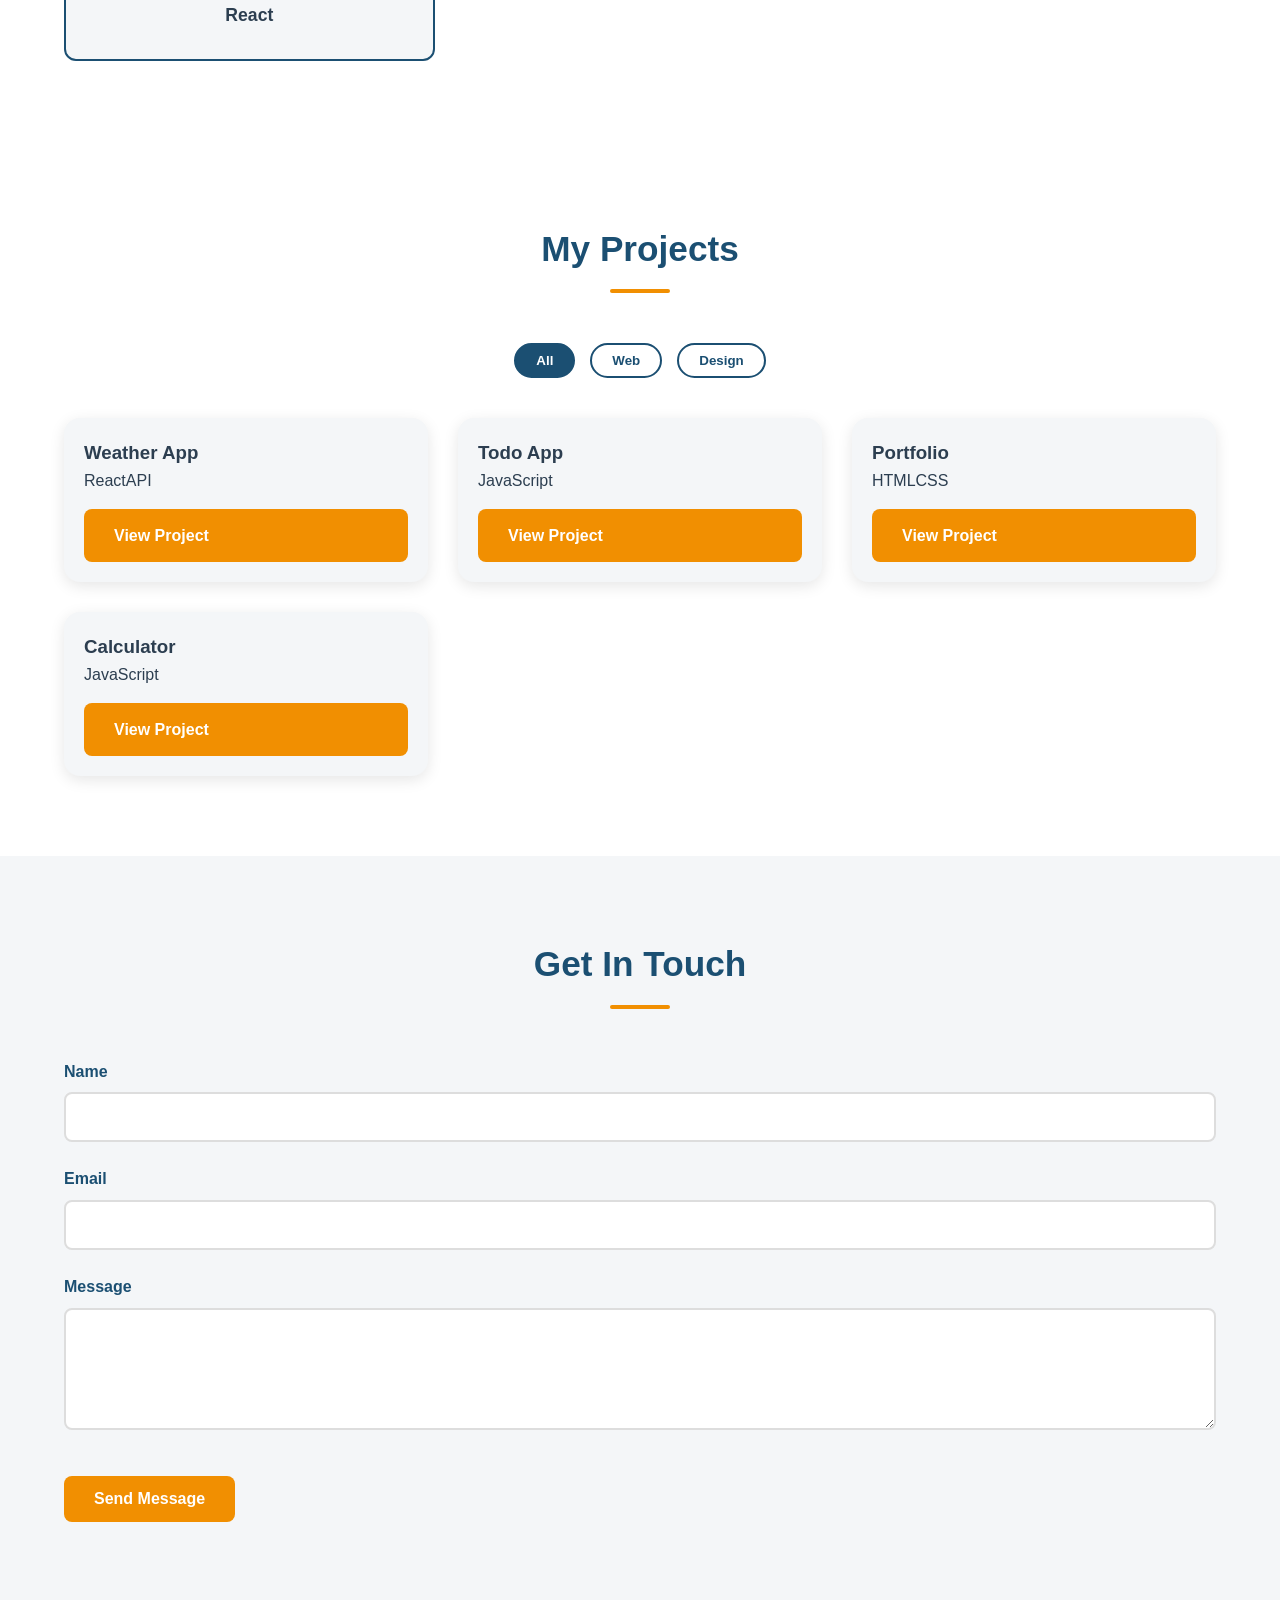
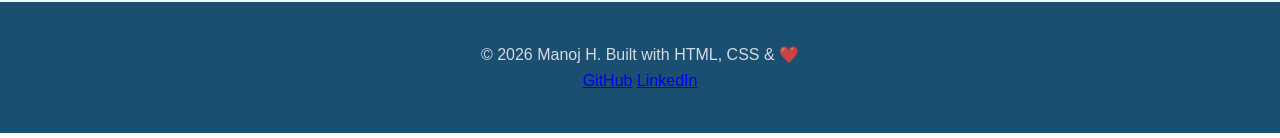
==== commit 9165147c: "Day10_changes" ====
--- a/index.html
+++ b/index.html
@@ -80,8 +80,8 @@
             <div class= "project-filters">
                 <!--The data-filter attribute is what our JS will read-->
                 <button class="filter-btn active" data-filter="all">All</button>
-                <button class="filter-btn active" data-filter="web">Web</button>
-                <button class="filter-btn active" data-filter="design">Design</button>
+                <button class="filter-btn " data-filter="web">Web</button>
+                <button class="filter-btn " data-filter="design">Design</button>
             </div>
             <div class="projects-grid">
                 <article class="project-card" data-category="web">
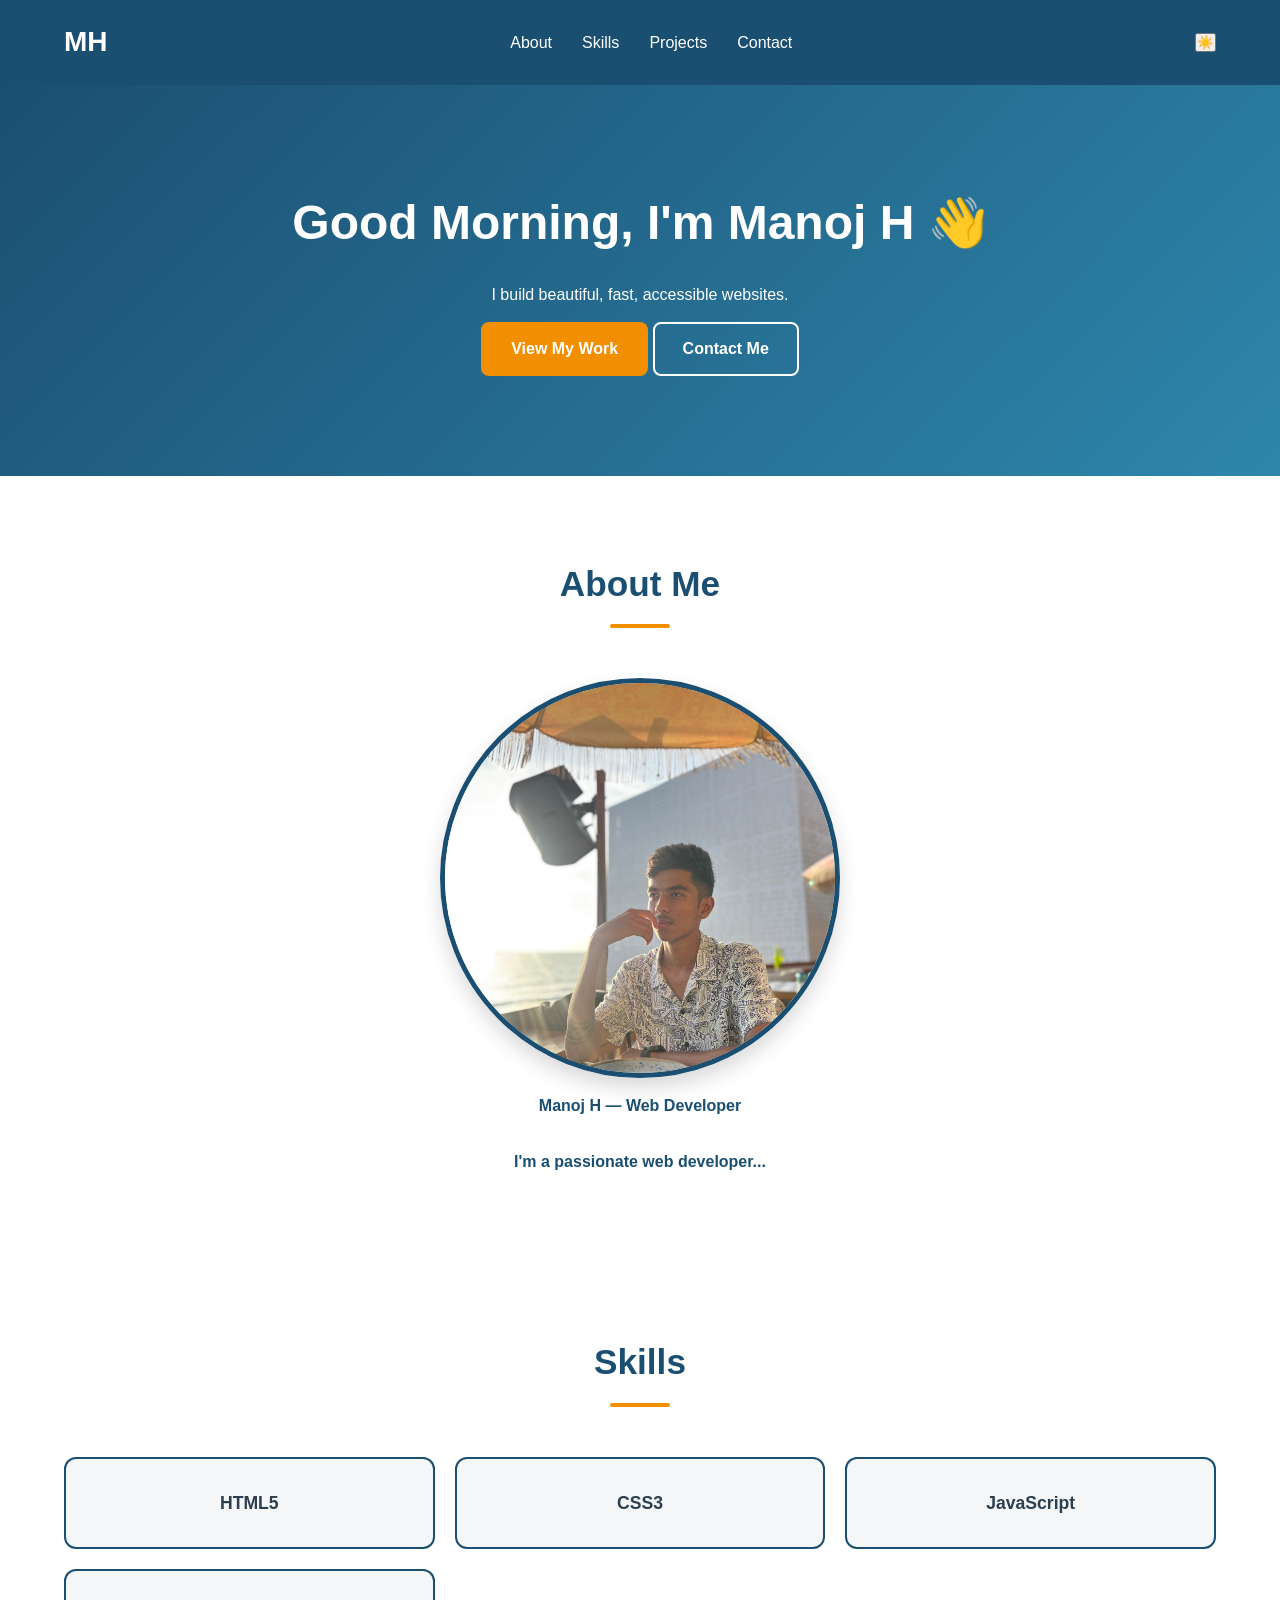
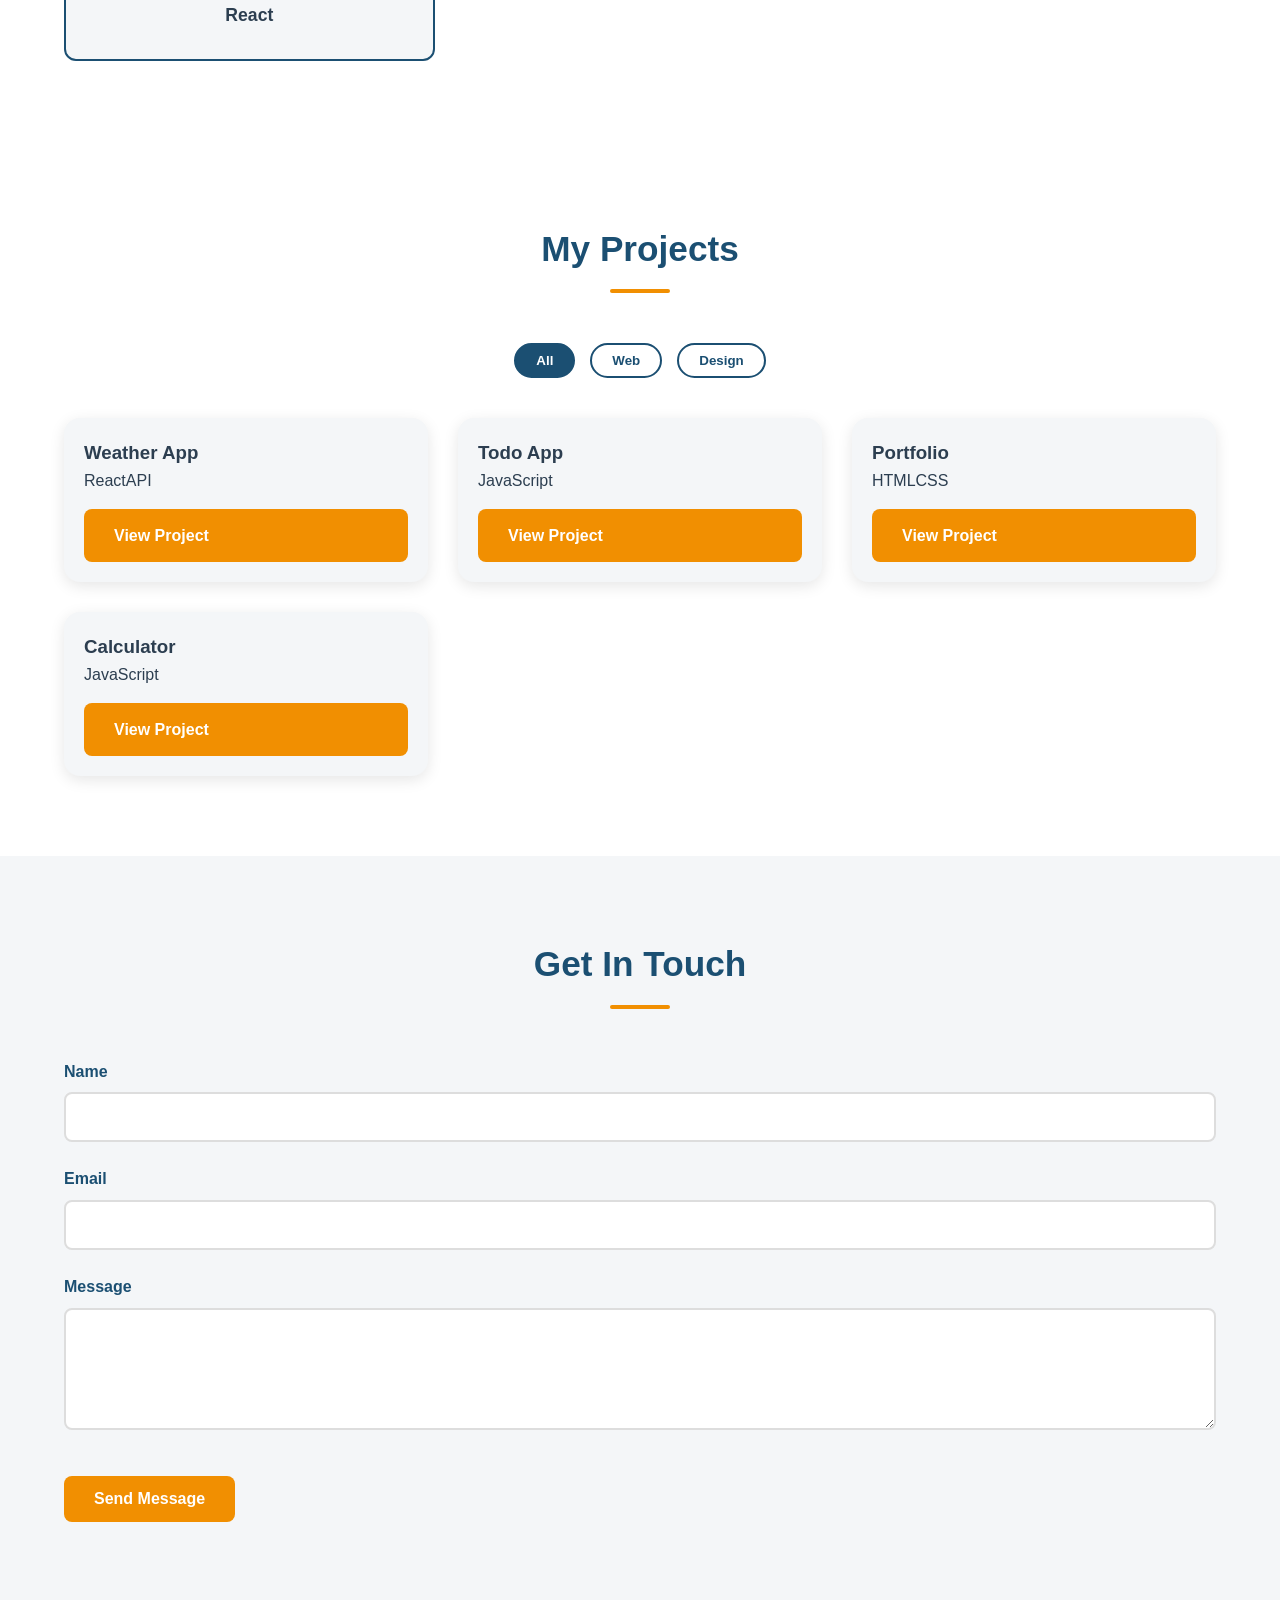
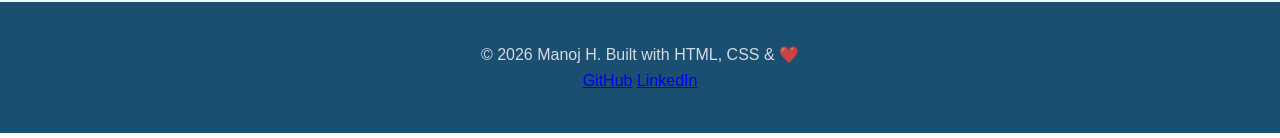
==== commit 4161523f: "Day12_changes" ====
--- a/index.html
+++ b/index.html
@@ -54,7 +54,7 @@
             <h2>About Me</h2>
             <div class="about-content">
                 <figure class="profile-figure">
-                    <img src="Images/port.jpg" alt="Manoj H profile photo" width="400">
+                    <img src="Images/profile.jpg" alt="Manoj H profile photo" width="400">
                     <figcaption>Manoj H — Web Developer</figcaption>
                 </figure>
                 <div class="about-text">
--- a/styles.css
+++ b/styles.css
@@ -338,4 +338,190 @@
 }
 .hero-buttons{
     animation: fadeInUp 0.8s ease 0.6s both;
+}
+
+/* FOR DARK MODE CSS CODE */
+/* ========================================
+   DARK MODE
+======================================== */
+ 
+ 
+/* Smooth Transition */
+body,
+.site-header,
+.hero-section,
+.skill-item,
+.project-card,
+.contact-section,
+.site-footer,
+input,
+textarea,
+.btn,
+a {
+    transition: all 0.3s ease;
+}
+ 
+ 
+/* Body */
+body[data-theme="dark"] {
+    background: #121212;
+    color: #f5f5f5;
+}
+ 
+ 
+/* Header */
+body[data-theme="dark"] .site-header,
+body[data-theme="dark"] .navbar {
+    background: #1a1a1a;
+}
+ 
+ 
+/* Navigation Links */
+body[data-theme="dark"] .nav-links a {
+    color: #ffffff;
+}
+ 
+ 
+body[data-theme="dark"] .nav-links a:hover,
+body[data-theme="dark"] .nav-links a.active {
+    color: #F18F01;
+}
+ 
+ 
+/* Logo */
+body[data-theme="dark"] .logo {
+    color: #ffffff;
+}
+ 
+ 
+/* Hero */
+body[data-theme="dark"] .hero-section {
+    background: linear-gradient(135deg, #111827, #1f2937);
+}
+ 
+ 
+/* Highlight */
+body[data-theme="dark"] .highlight {
+    color: #F18F01;
+}
+ 
+ 
+/* About */
+body[data-theme="dark"] .about-section {
+    background: #121212;
+    color: #f5f5f5;
+}
+ 
+ 
+/* Skills */
+body[data-theme="dark"] .skills-section {
+    background: #181818;
+}
+ 
+ 
+body[data-theme="dark"] .skill-item {
+    background: #242424;
+    color: #ffffff;
+    border-color: #F18F01;
+}
+ 
+ 
+/* Projects */
+body[data-theme="dark"] .projects-section {
+    background: #121212;
+}
+ 
+ 
+body[data-theme="dark"] .project-card {
+    background: #242424;
+    color: #ffffff;
+    box-shadow: 0 5px 20px rgba(255,255,255,0.08);
+}
+ 
+ 
+body[data-theme="dark"] .project-card h3,
+body[data-theme="dark"] .project-card p {
+    color: #ffffff;
+}
+ 
+ 
+/* Tags */
+body[data-theme="dark"] .tag {
+    background: #F18F01;
+    color: #ffffff;
+}
+ 
+ 
+/* Contact */
+body[data-theme="dark"] .contact-section {
+    background: #181818;
+}
+ 
+ 
+/* Form */
+body[data-theme="dark"] input,
+body[data-theme="dark"] textarea {
+    background: #2b2b2b;
+    color: #ffffff;
+    border: 1px solid #555;
+}
+ 
+ 
+body[data-theme="dark"] input::placeholder,
+body[data-theme="dark"] textarea::placeholder {
+    color: #bdbdbd;
+}
+ 
+ 
+body[data-theme="dark"] label {
+    color: #ffffff;
+}
+ 
+ 
+/* Buttons */
+body[data-theme="dark"] .btn-primary {
+    background: #F18F01;
+    color: #ffffff;
+}
+ 
+ 
+body[data-theme="dark"] .btn-secondary {
+    border-color: #ffffff;
+    color: #ffffff;
+}
+ 
+ 
+body[data-theme="dark"] .btn-secondary:hover {
+    background: #ffffff;
+    color: #121212;
+}
+ 
+ 
+/* Footer */
+body[data-theme="dark"] .site-footer {
+    background: #1a1a1a;
+    color: #cccccc;
+}
+ 
+ 
+body[data-theme="dark"] .site-footer a {
+    color: #ffffff;
+}
+ 
+ 
+body[data-theme="dark"] .site-footer a:hover {
+    color: #F18F01;
+}
+ 
+ 
+/* Theme Button */
+body[data-theme="dark"] .theme-toggle {
+    background: #333333;
+    color: #ffffff;
+    border: 1px solid #666666;
+}
+
+.form-group input.error,
+.form-group textarea.error {
+    border: 2px solid red;
 }
